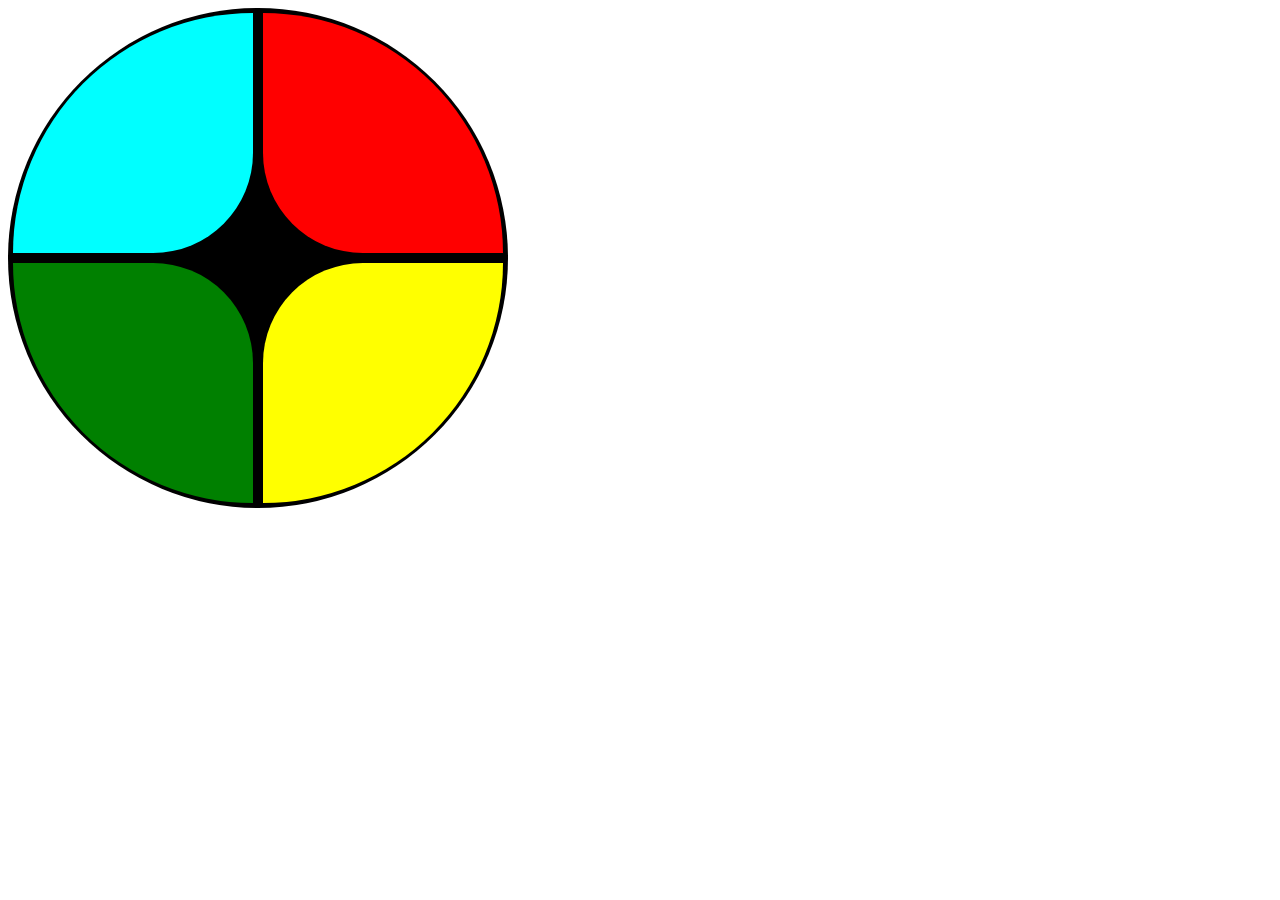
==== puzzle-games-frontend/color-memory-game/index.html @ a6d1121f "Added html and css for color memory board" ====
<!DOCTYPE html>
<html lang="en">

    <head>
        <meta charset="UTF-8">
        <meta name="viewport" content="width=device-width, initial-scale=1.0">
        <title>Color Memory Game</title>
        <link rel="stylesheet" href="styles.css">
    </head>

    <body>
        <div id="outer">
            <div id="cyan"></div>
            <div id="red"></div>
            <div id="green"></div>
            <div id="yellow"></div>
        </div>
    </body>

</html>
---- puzzle-games-frontend/color-memory-game/styles.css ----
:root {
  --board-size: 500px;
}

#outer {
  display: inline-flex;
  flex-wrap: wrap;
  background-color: black;
  width: var(--board-size);
  height: var(--board-size);
  border-radius: 50%;
  z-index: 0;
}

#cyan {
  /*   display: grid; */
  background-color: cyan;
  /*   width: var(--board-size) / 2; */
  /*   height: var(--board-size) / 2; */
  width: 240px;
  height: 240px;
  margin-left: 5px;
  margin-top: 5px;
  border-radius: 100% 0 100px 0px;
  z-index: 1;
}

#red {
  /*   display: grid; */
  background-color: red;
  width: 240px;
  height: 240px;
  margin-left: 10px;
  margin-top: 5px;
  /*   margin-left: var(--board-size) / 4; */
  border-radius: 0 100% 0 100px;
  z-index: 1;
}

#green {
  background-color: green;
  width: 240px;
  height: 240px;
  margin-top: 5px;
  margin-left: 5px;
  border-radius: 0 100px 0 100%;
  z-index: 1;
}

#yellow {
  background-color: yellow;
  width: 240px;
  height: 240px;
  margin-left: 10px;
  margin-top: 5px;
  border-radius: 100px 0 100% 0;
  z-index: 1;
}
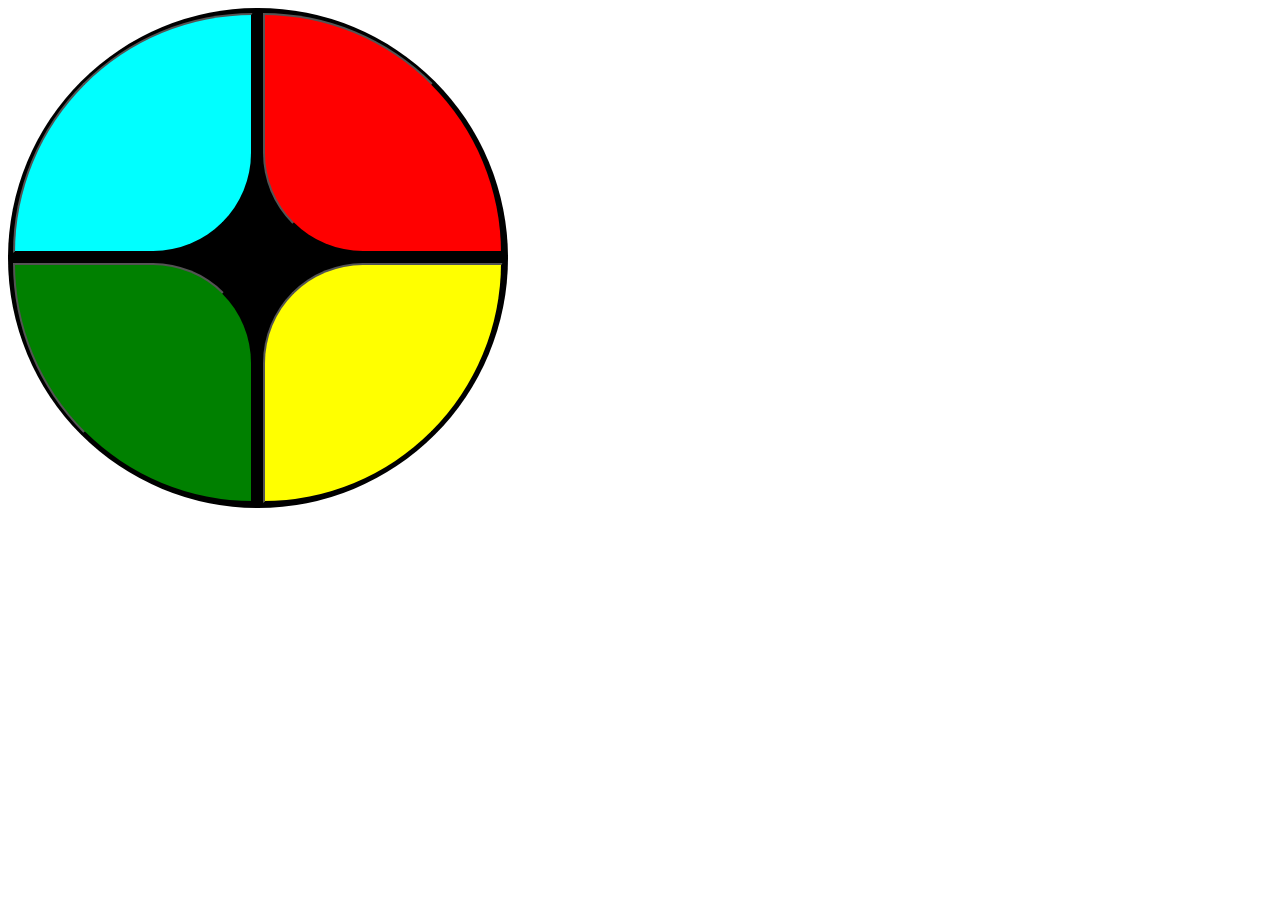
==== commit 0cefa7bb: "updated divs to buttons and simplified css" ====
--- a/puzzle-games-frontend/color-memory-game/index.html
+++ b/puzzle-games-frontend/color-memory-game/index.html
@@ -9,11 +9,11 @@
     </head>
 
     <body>
-        <div id="outer">
-            <div id="cyan"></div>
-            <div id="red"></div>
-            <div id="green"></div>
-            <div id="yellow"></div>
+        <div id="board">
+            <button id="cyan" type="button"></button>
+            <button id="red" type="button"></button>
+            <button id="green" type="button"></button>
+            <button id="yellow" type="button"></button>
         </div>
     </body>
 
--- a/puzzle-games-frontend/color-memory-game/styles.css
+++ b/puzzle-games-frontend/color-memory-game/styles.css
@@ -2,7 +2,7 @@
   --board-size: 500px;
 }
 
-#outer {
+#board {
   display: inline-flex;
   flex-wrap: wrap;
   background-color: black;
@@ -12,13 +12,18 @@
   z-index: 0;
 }
 
+button {
+  width: 240px;
+  height: 240px;
+}
+
 #cyan {
   /*   display: grid; */
   background-color: cyan;
   /*   width: var(--board-size) / 2; */
   /*   height: var(--board-size) / 2; */
-  width: 240px;
-  height: 240px;
+  /* width: 240px;
+  height: 240px; */
   margin-left: 5px;
   margin-top: 5px;
   border-radius: 100% 0 100px 0px;
@@ -28,8 +33,8 @@
 #red {
   /*   display: grid; */
   background-color: red;
-  width: 240px;
-  height: 240px;
+  /* width: 240px;
+  height: 240px; */
   margin-left: 10px;
   margin-top: 5px;
   /*   margin-left: var(--board-size) / 4; */
@@ -39,8 +44,8 @@
 
 #green {
   background-color: green;
-  width: 240px;
-  height: 240px;
+  /* width: 240px;
+  height: 240px; */
   margin-top: 5px;
   margin-left: 5px;
   border-radius: 0 100px 0 100%;
@@ -49,8 +54,8 @@
 
 #yellow {
   background-color: yellow;
-  width: 240px;
-  height: 240px;
+  /* width: 240px;
+  height: 240px; */
   margin-left: 10px;
   margin-top: 5px;
   border-radius: 100px 0 100% 0;
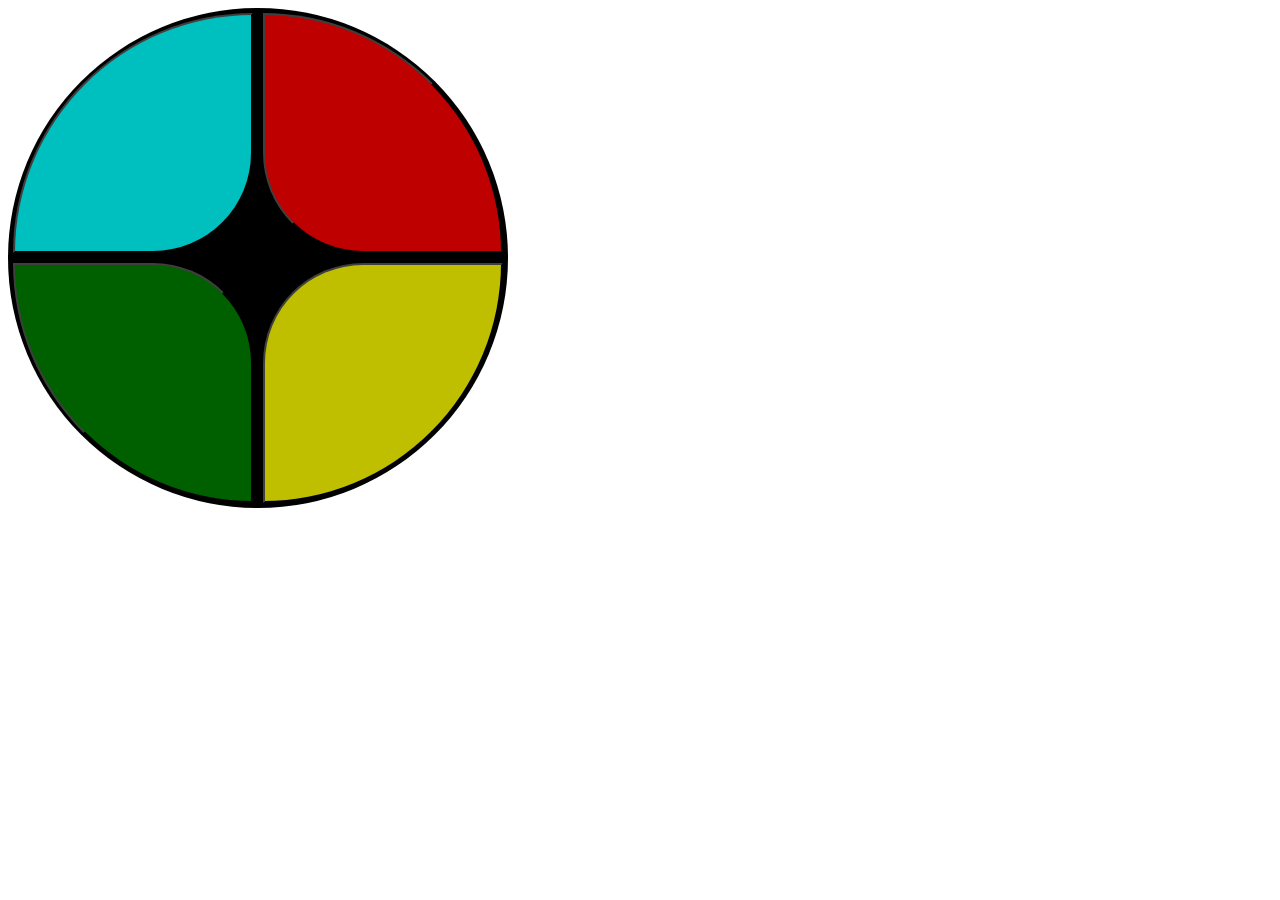
==== commit 5d351de8: "Added button active state to highlight clicked buttons" ====
--- a/puzzle-games-frontend/color-memory-game/index.html
+++ b/puzzle-games-frontend/color-memory-game/index.html
@@ -10,11 +10,12 @@
 
     <body>
         <div id="board">
-            <button id="cyan" type="button"></button>
-            <button id="red" type="button"></button>
-            <button id="green" type="button"></button>
-            <button id="yellow" type="button"></button>
+            <button id="0" class="cyan" type="button"></button>
+            <button id="1" class="red" type="button"></button>
+            <button id="2" class="green" type="button"></button>
+            <button id="3" class="yellow" type="button"></button>
         </div>
+        <script src="./app.js" async defer></script>
     </body>
 
 </html>--- a/puzzle-games-frontend/color-memory-game/styles.css
+++ b/puzzle-games-frontend/color-memory-game/styles.css
@@ -1,5 +1,6 @@
 :root {
   --board-size: 500px;
+  --default-opacity: 0.5;
 }
 
 #board {
@@ -17,9 +18,10 @@
   height: 240px;
 }
 
-#cyan {
+.cyan {
   /*   display: grid; */
   background-color: cyan;
+  opacity: 0.75;
   /*   width: var(--board-size) / 2; */
   /*   height: var(--board-size) / 2; */
   /* width: 240px;
@@ -30,9 +32,11 @@
   z-index: 1;
 }
 
-#red {
+.red {
   /*   display: grid; */
   background-color: red;
+  opacity: 0.75;
+
   /* width: 240px;
   height: 240px; */
   margin-left: 10px;
@@ -42,8 +46,10 @@
   z-index: 1;
 }
 
-#green {
+.green {
   background-color: green;
+  opacity: 0.75;
+
   /* width: 240px;
   height: 240px; */
   margin-top: 5px;
@@ -52,8 +58,10 @@
   z-index: 1;
 }
 
-#yellow {
+.yellow {
   background-color: yellow;
+  opacity: 0.75;
+
   /* width: 240px;
   height: 240px; */
   margin-left: 10px;
@@ -61,3 +69,10 @@
   border-radius: 100px 0 100% 0;
   z-index: 1;
 }
+
+.active {
+  opacity: 100%;
+  filter: drop-shadow(0 0 0.75rem white) brightness(10);
+  -webkit-filter: drop-shadow(0 0 0.75rem white) brightness(10);
+  border: 0.1rem solid white;
+}
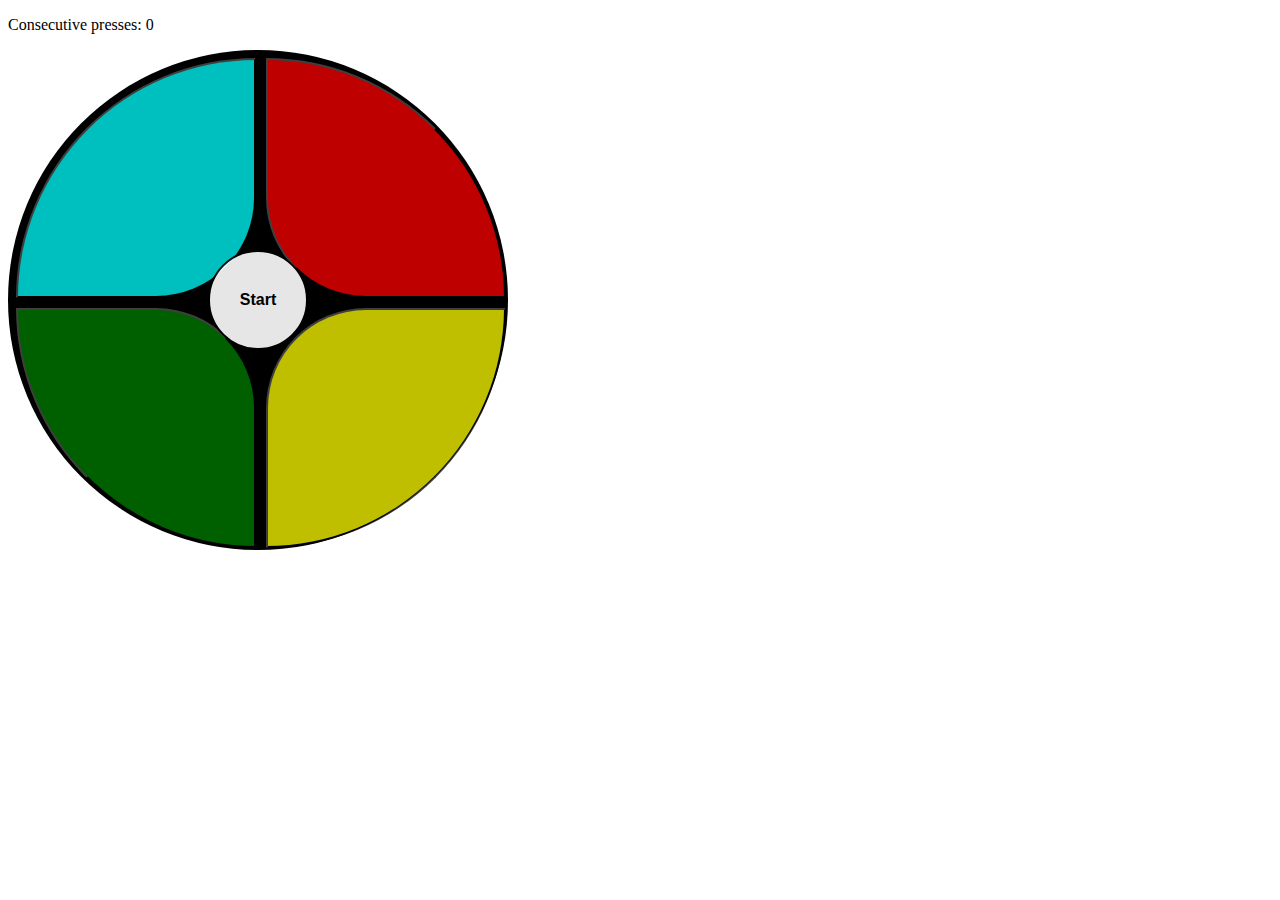
==== commit 2565bd43: "Added changes to memory color game to fix pattern highlighting and validate choice selection + add s" ====
--- a/puzzle-games-frontend/color-memory-game/index.html
+++ b/puzzle-games-frontend/color-memory-game/index.html
@@ -9,11 +9,16 @@
     </head>
 
     <body>
+        <!-- Scoreboard displaying consecutive presses -->
+        <div id="scoreboard">
+            <p id="consecutive-presses">Consecutive presses: 0</p>
+        </div>
         <div id="board">
-            <button id="0" class="cyan" type="button"></button>
-            <button id="1" class="red" type="button"></button>
-            <button id="2" class="green" type="button"></button>
-            <button id="3" class="yellow" type="button"></button>
+            <button id="0" class="cyan game-button" type="button"></button>
+            <button id="1" class="red game-button" type="button"></button>
+            <button id="2" class="green game-button" type="button"></button>
+            <button id="3" class="yellow game-button" type="button"></button>
+            <button id="start-button" class="start" type="button">Start</button>
         </div>
         <script src="./app.js" async defer></script>
     </body>
--- a/puzzle-games-frontend/color-memory-game/styles.css
+++ b/puzzle-games-frontend/color-memory-game/styles.css
@@ -4,18 +4,62 @@
 }
 
 #board {
-  display: inline-flex;
+  /*   display: inline-flex;
   flex-wrap: wrap;
   background-color: black;
   width: var(--board-size);
   height: var(--board-size);
   border-radius: 50%;
+  z-index: 0; */
+  display: flex; /* Change to flex layout for proper alignment */
+  flex-wrap: wrap;
+  justify-content: center; /* Center content horizontally */
+  align-items: center; /* Center content vertically */
+  background-color: black;
+  width: var(--board-size);
+  height: var(--board-size);
+  border-radius: 50%;
+  position: relative; /* Ensure the start button is positioned relative to the board */
   z-index: 0;
 }
 
 button {
   width: 240px;
   height: 240px;
+  position: relative;
+}
+
+#start-button {
+  position: absolute; /* Position the start button in the center */
+  top: 50%;
+  left: 50%;
+  transform: translate(-50%, -50%);
+  width: 100px; /* Set the size of the start button */
+  height: 100px;
+  border-radius: 50%;
+  background-color: white;
+  color: black;
+  font-size: 16px;
+  font-weight: bold;
+  text-align: center;
+  border: 2px solid black;
+  z-index: 10; /* Ensure it appears on top of other elements */
+  cursor: pointer;
+  opacity: 0.9;
+  transition: transform 0.2s, opacity 0.2s;
+}
+
+#start-button:hover {
+  transform: translate(-50%, -50%) scale(1.1);
+  opacity: 1;
+}
+
+#start-button:active {
+  transform: translate(-50%, -50%) scale(0.95);
+}
+
+button:disabled {
+  cursor: not-allowed;
 }
 
 .cyan {
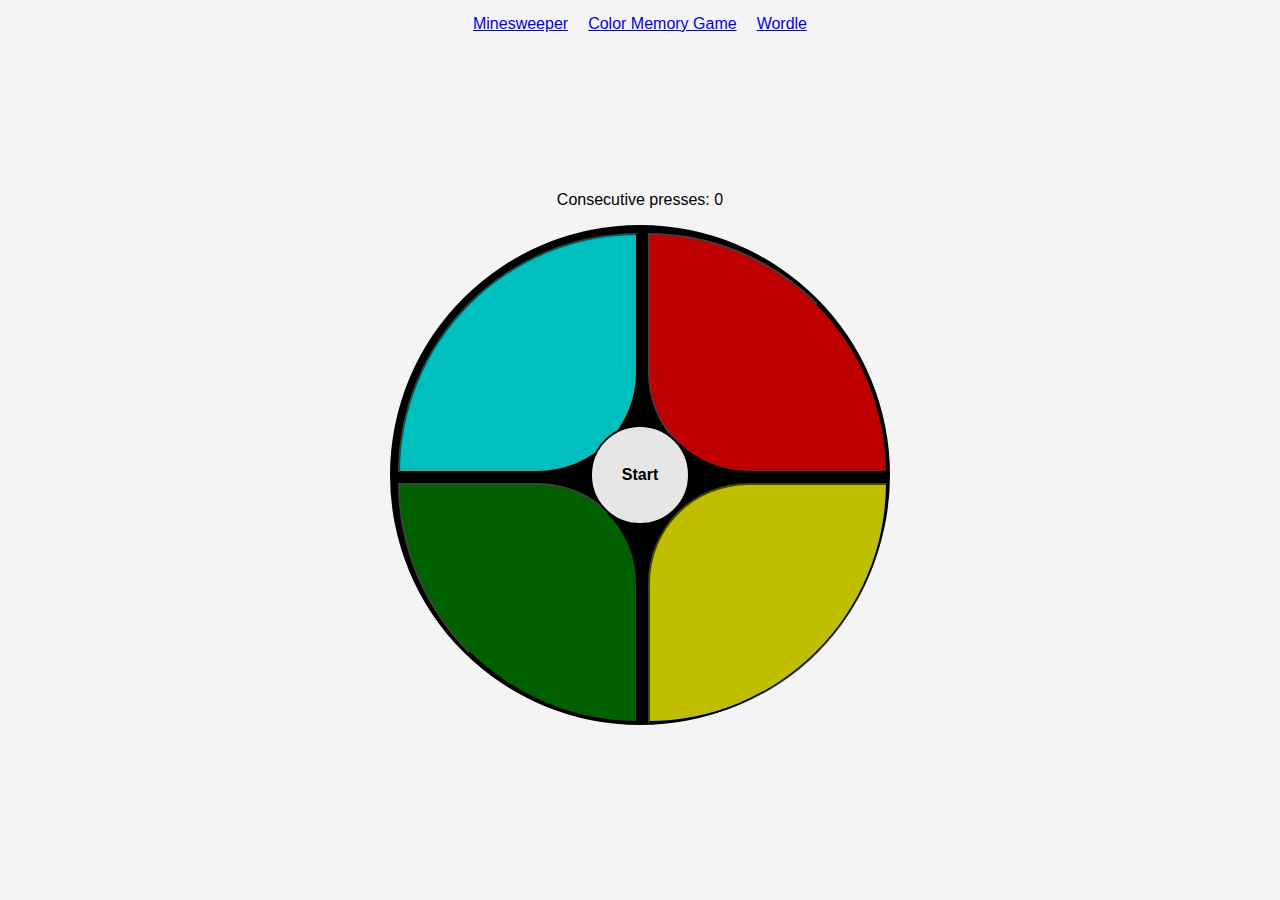
==== commit 7051bcb5: "Changed css stuling, added home page and links to each game" ====
--- a/puzzle-games-frontend/color-memory-game/index.html
+++ b/puzzle-games-frontend/color-memory-game/index.html
@@ -9,6 +9,11 @@
     </head>
 
     <body>
+        <header class="header">
+            <a href="../minesweeper/index.html">Minesweeper</a>
+            <a href="../color-memory-game/index.html">Color Memory Game</a>
+            <a href="../wordle/index.html">Wordle</a>
+        </header>
         <!-- Scoreboard displaying consecutive presses -->
         <div id="scoreboard">
             <p id="consecutive-presses">Consecutive presses: 0</p>
--- a/puzzle-games-frontend/color-memory-game/styles.css
+++ b/puzzle-games-frontend/color-memory-game/styles.css
@@ -1,6 +1,29 @@
 :root {
   --board-size: 500px;
   --default-opacity: 0.5;
+}
+
+body {
+  font-family: Arial, sans-serif;
+  display: flex;
+  flex-direction: column;
+  justify-content: center;
+  align-items: center;
+  height: 100vh;
+  margin: 0;
+  background-color: #f4f4f4;
+}
+
+a {
+  padding: 0 10px;
+}
+
+.header {
+  display: flex;
+  flex-direction: row;
+  position: absolute;
+  top: 15px;
+  justify-content: center;
 }
 
 #board {
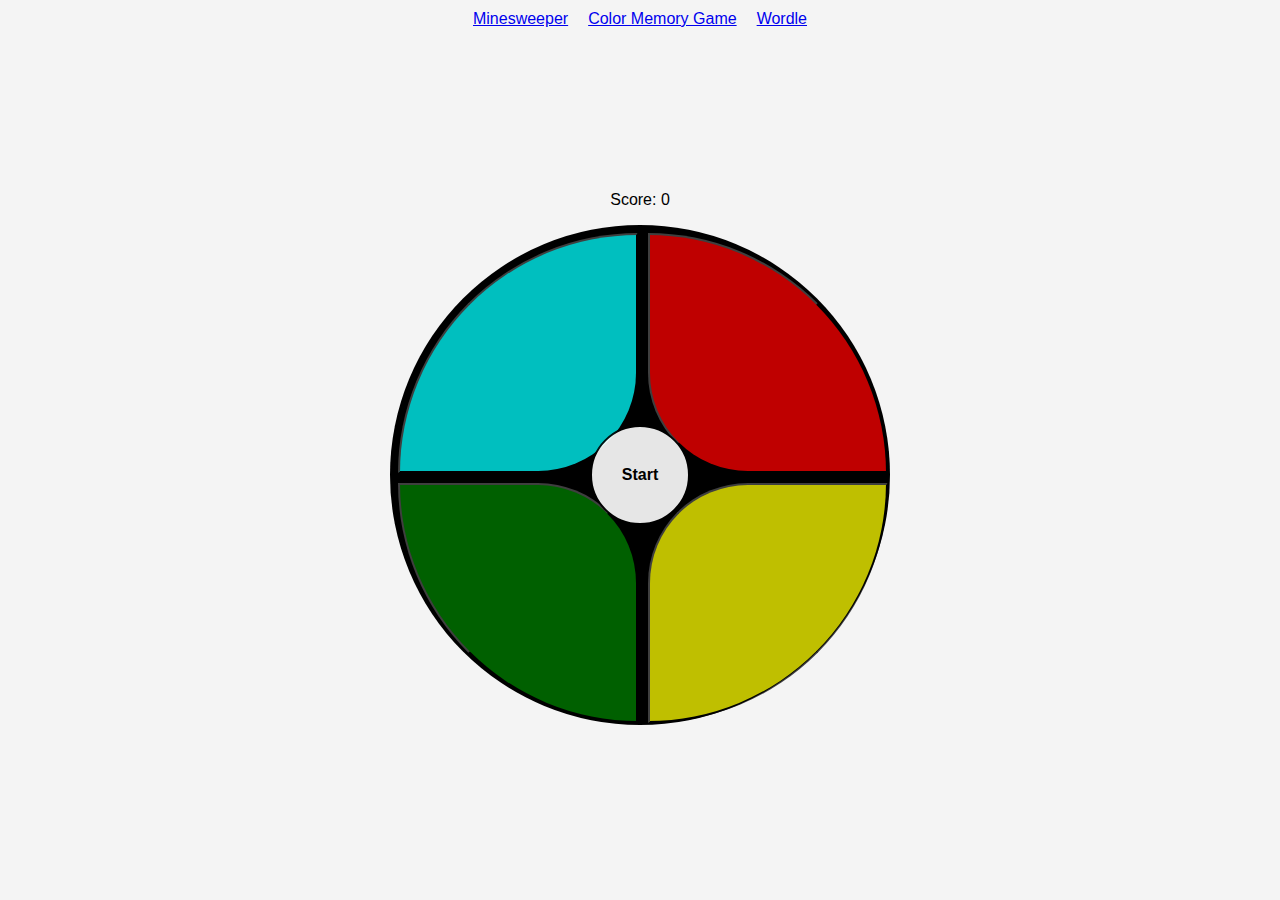
==== commit b812e1a8: "changed css styling" ====
--- a/puzzle-games-frontend/color-memory-game/index.html
+++ b/puzzle-games-frontend/color-memory-game/index.html
@@ -16,7 +16,7 @@
         </header>
         <!-- Scoreboard displaying consecutive presses -->
         <div id="scoreboard">
-            <p id="consecutive-presses">Consecutive presses: 0</p>
+            <p id="consecutive-presses">Score: 0</p>
         </div>
         <div id="board">
             <button id="0" class="cyan game-button" type="button"></button>
--- a/puzzle-games-frontend/color-memory-game/styles.css
+++ b/puzzle-games-frontend/color-memory-game/styles.css
@@ -22,7 +22,7 @@
   display: flex;
   flex-direction: row;
   position: absolute;
-  top: 15px;
+  top: 10px;
   justify-content: center;
 }
 
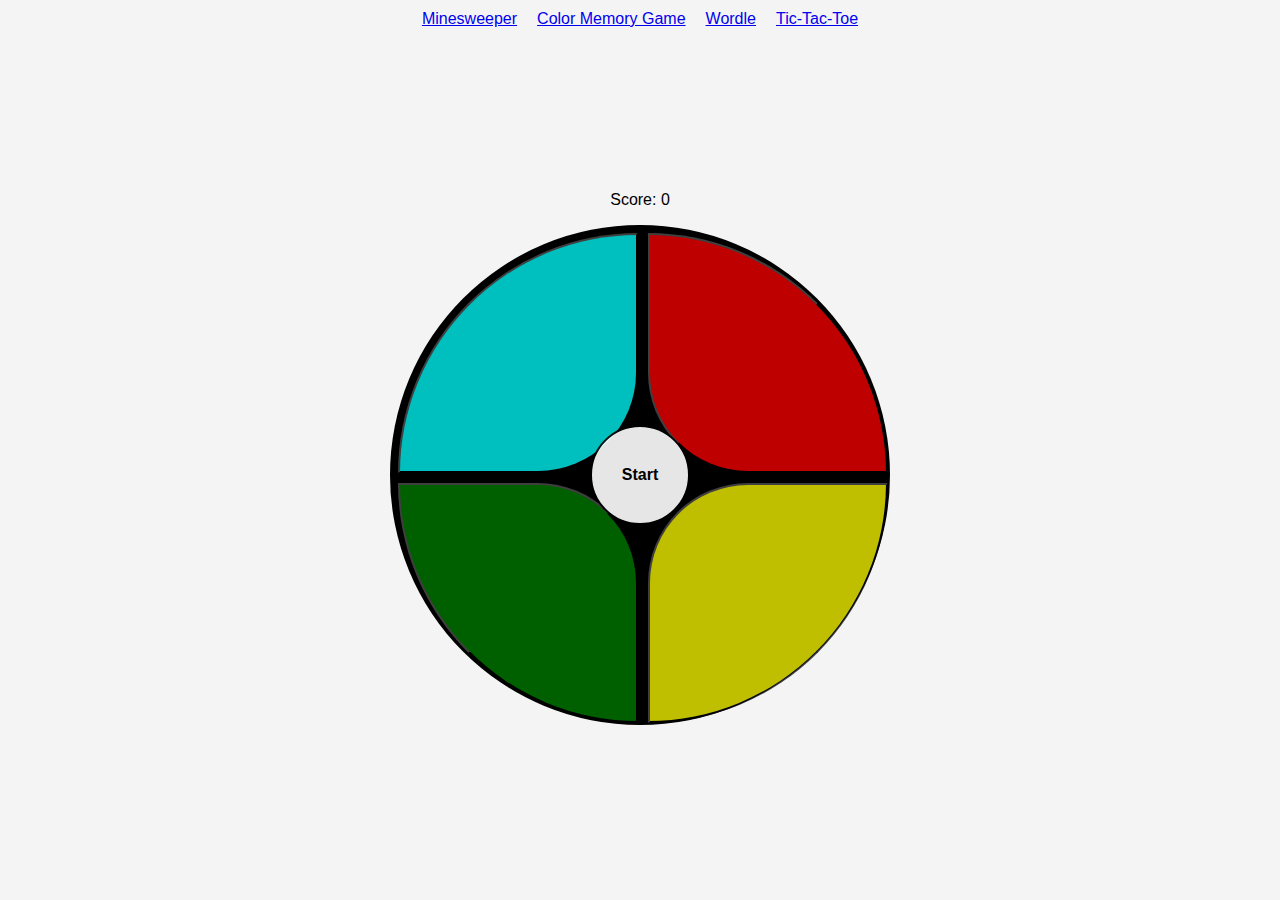
==== commit cffbac33: "added tic-tac-toe game with links and basic styling" ====
--- a/puzzle-games-frontend/color-memory-game/index.html
+++ b/puzzle-games-frontend/color-memory-game/index.html
@@ -13,6 +13,7 @@
             <a href="../minesweeper/index.html">Minesweeper</a>
             <a href="../color-memory-game/index.html">Color Memory Game</a>
             <a href="../wordle/index.html">Wordle</a>
+            <a href="../tic-tac-toe/index.html">Tic-Tac-Toe</a>
         </header>
         <!-- Scoreboard displaying consecutive presses -->
         <div id="scoreboard">
--- a/puzzle-games-frontend/color-memory-game/styles.css
+++ b/puzzle-games-frontend/color-memory-game/styles.css
@@ -50,6 +50,7 @@
   width: 240px;
   height: 240px;
   position: relative;
+  cursor: pointer;
 }
 
 #start-button {
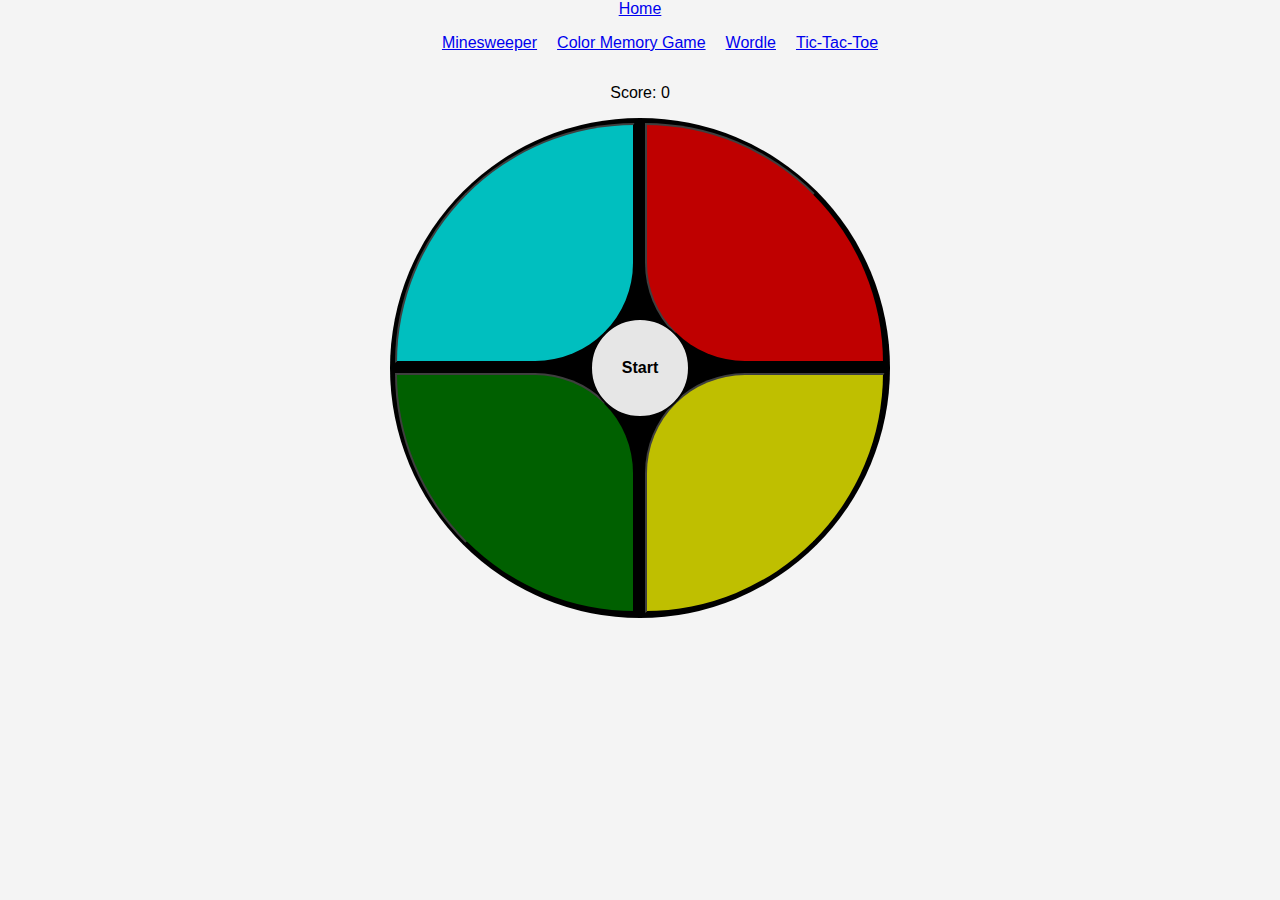
==== commit fed90203: "added some links to homepage but styling is not great need to redo" ====
--- a/puzzle-games-frontend/color-memory-game/index.html
+++ b/puzzle-games-frontend/color-memory-game/index.html
@@ -10,21 +10,26 @@
 
     <body>
         <header class="header">
-            <a href="../minesweeper/index.html">Minesweeper</a>
-            <a href="../color-memory-game/index.html">Color Memory Game</a>
-            <a href="../wordle/index.html">Wordle</a>
-            <a href="../tic-tac-toe/index.html">Tic-Tac-Toe</a>
+            <a href="../index.html">Home</a>
+            <ul class="navbar">
+                <li><a href="../minesweeper/index.html">Minesweeper</a></li>
+                <li><a href="../color-memory-game/index.html">Color Memory Game</a></li>
+                <li><a href="../wordle/index.html">Wordle</a></li>
+                <li><a href="../tic-tac-toe/index.html">Tic-Tac-Toe</a></li>
+            </ul>
         </header>
-        <!-- Scoreboard displaying consecutive presses -->
-        <div id="scoreboard">
-            <p id="consecutive-presses">Score: 0</p>
-        </div>
-        <div id="board">
-            <button id="0" class="cyan game-button" type="button"></button>
-            <button id="1" class="red game-button" type="button"></button>
-            <button id="2" class="green game-button" type="button"></button>
-            <button id="3" class="yellow game-button" type="button"></button>
-            <button id="start-button" class="start" type="button">Start</button>
+        <div class="game">
+            <!-- Scoreboard displaying consecutive presses -->
+            <div id="scoreboard">
+                <p id="consecutive-presses">Score: 0</p>
+            </div>
+            <div id="board">
+                <button id="0" class="cyan game-button" type="button"></button>
+                <button id="1" class="red game-button" type="button"></button>
+                <button id="2" class="green game-button" type="button"></button>
+                <button id="3" class="yellow game-button" type="button"></button>
+                <button id="start-button" class="start" type="button">Start</button>
+            </div>
         </div>
         <script src="./app.js" async defer></script>
     </body>
--- a/puzzle-games-frontend/color-memory-game/styles.css
+++ b/puzzle-games-frontend/color-memory-game/styles.css
@@ -1,14 +1,43 @@
 :root {
   --board-size: 500px;
   --default-opacity: 0.5;
+}
+
+.header {
+  text-align: center;
+  /* justify-content: center;
+  align-items: center; */
+}
+
+ul {
+  display: flex;
+  flex-direction: row;
+  flex-wrap: wrap;
+  text-align: center;
+  align-items: center;
+  justify-content: center;
+  overflow: hidden;
+}
+
+ul.navbar {
+  list-style-type: none;
+}
+
+ul.navbar li {
+  display: list-item;
+  /* float: left; */
+}
+
+li.right {
+  float: right;
 }
 
 body {
   font-family: Arial, sans-serif;
   display: flex;
   flex-direction: column;
-  justify-content: center;
-  align-items: center;
+  /* justify-content: center; */
+  /* align-items: center; */
   height: 100vh;
   margin: 0;
   background-color: #f4f4f4;
@@ -18,12 +47,11 @@
   padding: 0 10px;
 }
 
-.header {
+.game {
   display: flex;
-  flex-direction: row;
-  position: absolute;
-  top: 10px;
+  flex-direction: column;
   justify-content: center;
+  align-items: center;
 }
 
 #board {
@@ -36,8 +64,8 @@
   z-index: 0; */
   display: flex; /* Change to flex layout for proper alignment */
   flex-wrap: wrap;
-  justify-content: center; /* Center content horizontally */
-  align-items: center; /* Center content vertically */
+  /* justify-content: center;  */
+  /* align-items: center;  */
   background-color: black;
   width: var(--board-size);
   height: var(--board-size);
